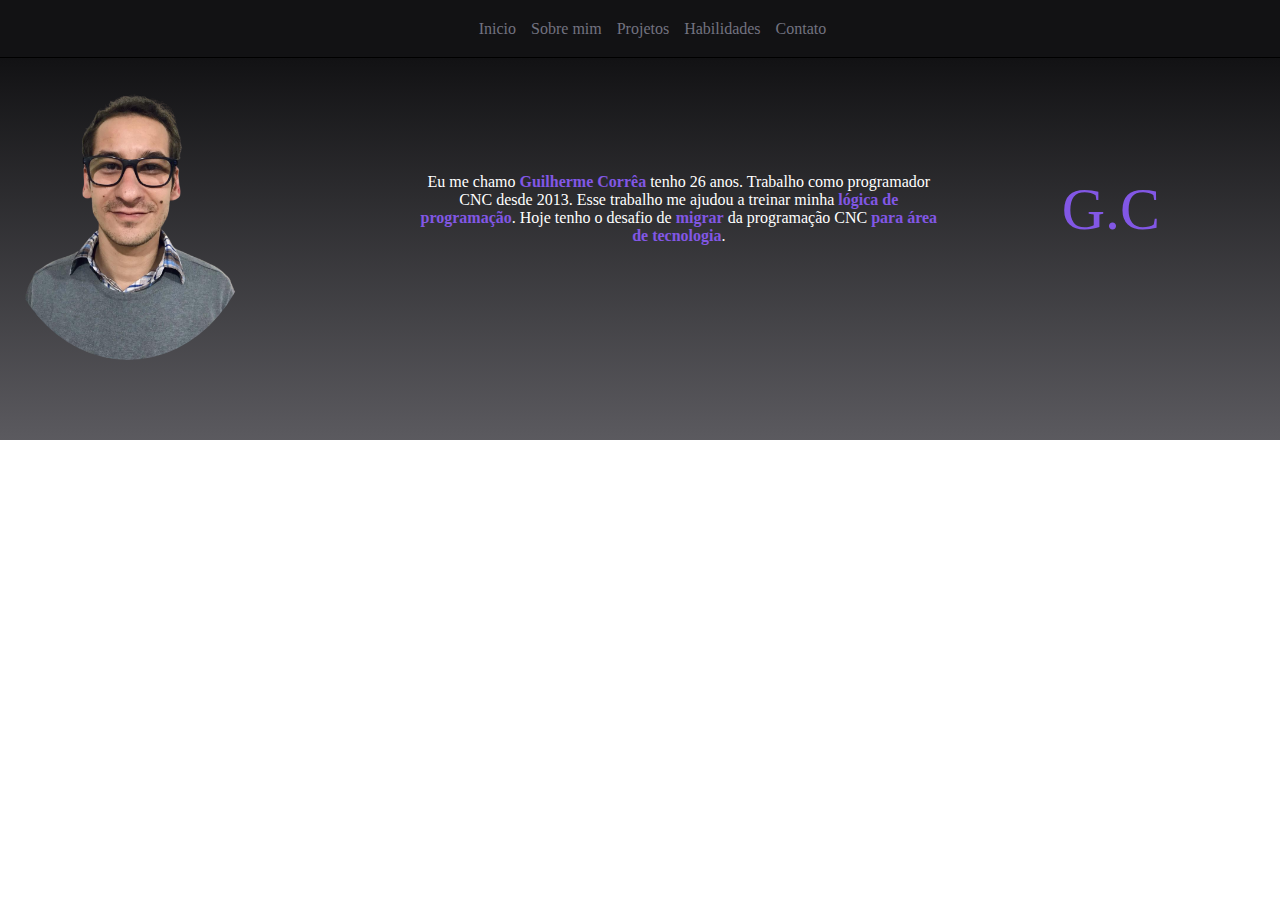
==== index.html @ 2785955e "criação nav e img perfil" ====
<!DOCTYPE html>
<html lang="pt-br">
<head>
    <meta charset="UTF-8">
    <meta http-equiv="X-UA-Compatible" content="IE=edge">
    <meta name="viewport" content="width=device-width, initial-scale=1.0">
    <title>Portifólio G.C</title>
    <link rel="stylesheet" href="./assets/css/style.css">
</head>
<body>
    <header class="header">
        <div class="cont-nav">
            <nav class="nav">
                <ul class="nav-list">
                    <li class="li">Inicio</li>
                    <li class="li">Sobre mim</li>
                    <li class="li">Projetos</li>
                    <li class="li">Habilidades</li>
                    <li class="li">Contato</li>
                </ul>
            </nav>                
        </div>
    </header>
    <section class="section1">
        <img class="img-perfil"src="./assets/img/perfil.png.png" alt="foto-perfil-gui">
        <p class="frase">
            Eu me chamo  <strong>Guilherme Corrêa</strong> tenho 26 anos. Trabalho como programador CNC desde 2013.
            Esse trabalho me ajudou a treinar minha <strong>lógica de programação</strong>. 
            Hoje tenho o desafio de <strong>migrar</strong> da programação CNC <strong>para área de tecnologia</strong>.
        </p>
        <p class="g-c">G.C</p>
    </section>
</body>
</html>
---- assets/css/style.css ----
*{
    margin: 0;
    box-sizing: border-box;
}
.header{
    background-color: #121214;
    box-shadow: inset 0 -1px 0;
}
.nav{
    display: flex;
    padding: 20px;
    justify-content: center;
}
.nav-list{
    display: flex;
    list-style: none;
    justify-content: center;
}
.li{
    margin-right: 15px;
    color: #737380;
}
.section1{
    display: flex;
    align-items: center;
    justify-content: center;
    padding-bottom: 5em;
    background-image: linear-gradient(#121214, #5b5a5f);
}
.g-c{
    color: #8257e5;
    font-size: 60px;
    margin-left: 2em;
    margin-right: 2em;
}
.frase{
    color: white;
    text-align: center;
}
.section1 p strong{
    color: #8257e5;
}
.img-perfil{
    width: 20%;
    height: 20%;
    border-radius: 50%;
    margin-right: 10em;
}
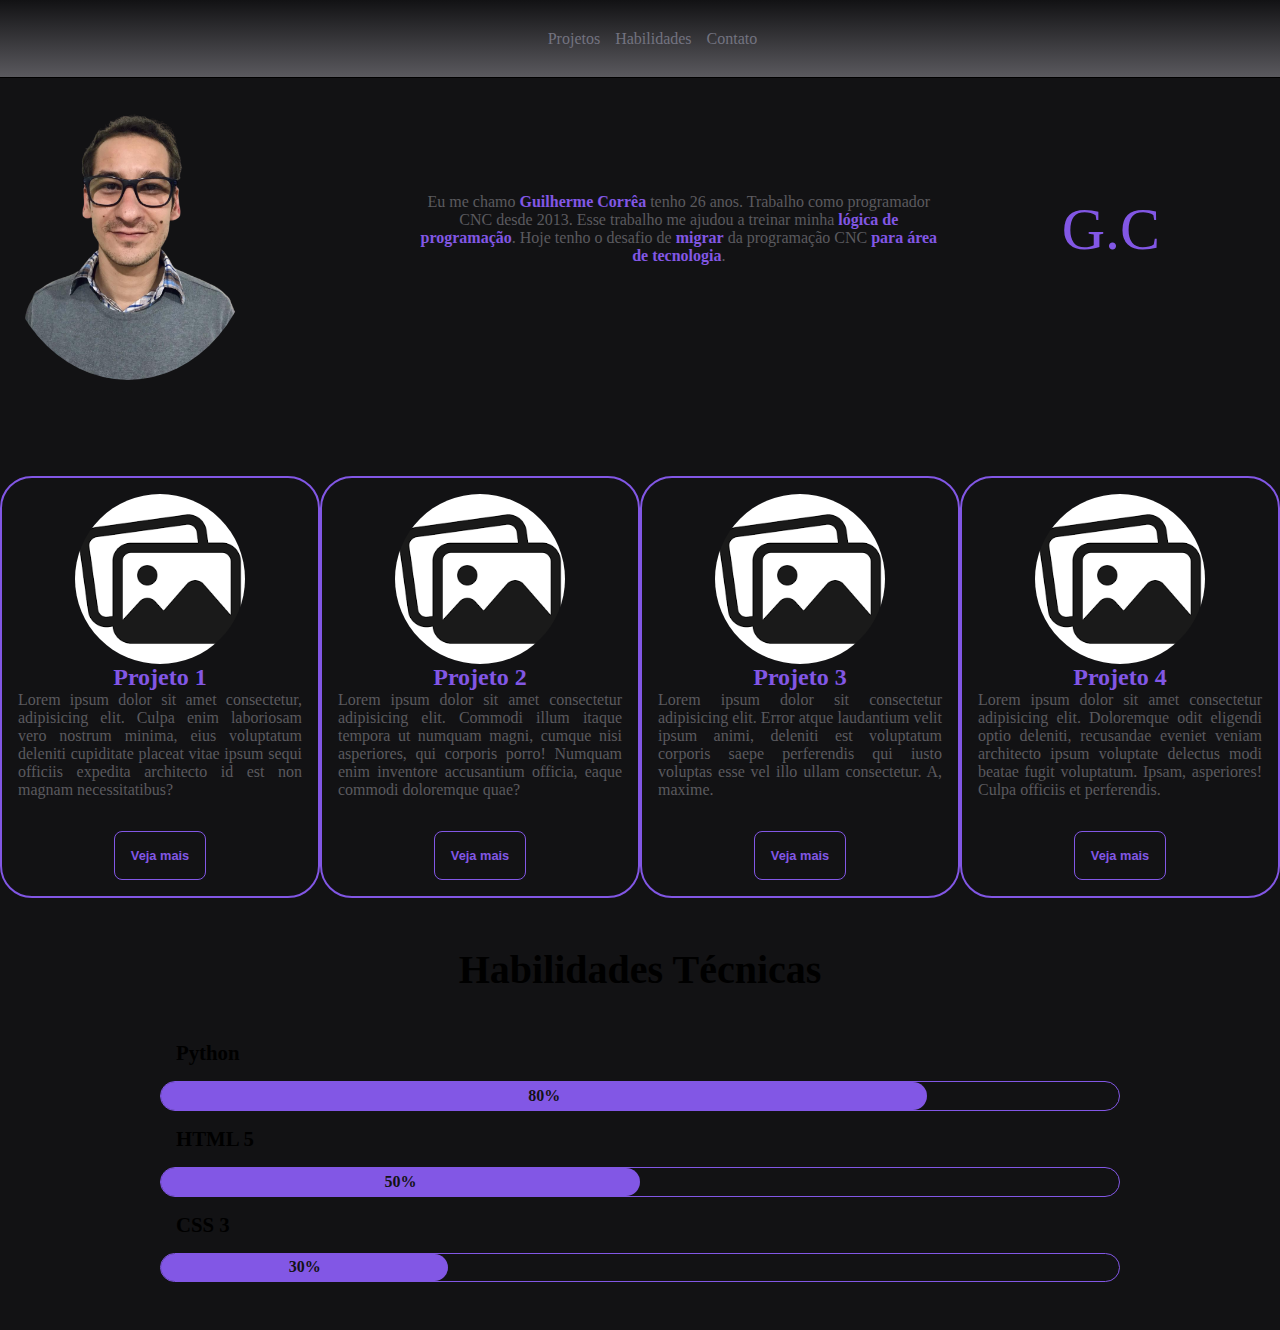
==== commit 5d91e931: "finalização projetos" ====
--- a/index.html
+++ b/index.html
@@ -12,8 +12,6 @@
         <div class="cont-nav">
             <nav class="nav">
                 <ul class="nav-list">
-                    <li class="li">Inicio</li>
-                    <li class="li">Sobre mim</li>
                     <li class="li">Projetos</li>
                     <li class="li">Habilidades</li>
                     <li class="li">Contato</li>
@@ -21,7 +19,7 @@
             </nav>                
         </div>
     </header>
-    <section class="section1">
+    <section id="section1">
         <img class="img-perfil"src="./assets/img/perfil.png.png" alt="foto-perfil-gui">
         <p class="frase">
             Eu me chamo  <strong>Guilherme Corrêa</strong> tenho 26 anos. Trabalho como programador CNC desde 2013.
@@ -30,5 +28,55 @@
         </p>
         <p class="g-c">G.C</p>
     </section>
+    <section id="projetos">
+        <div>
+           <img src="./assets/img/piclorem.png" alt="">
+           <h2>Projeto 1</h2>
+           <p>Lorem ipsum dolor sit amet consectetur, adipisicing elit. Culpa enim laboriosam vero nostrum minima, eius voluptatum deleniti cupiditate placeat vitae ipsum sequi officiis expedita architecto id est non magnam necessitatibus?</p>
+           <button>Veja mais</button>
+        </div>
+  
+        <div>
+           <img src="./assets/img/piclorem.png" alt="">
+           <h2>Projeto 2</h2>
+           <p>Lorem ipsum dolor sit amet consectetur adipisicing elit. Commodi illum itaque tempora ut numquam magni, cumque nisi asperiores, qui corporis porro! Numquam enim inventore accusantium officia, eaque commodi doloremque quae?</p>
+           <button>Veja mais</button>
+        </div>
+  
+        <div>
+           <img src="./assets/img/piclorem.png" alt="">
+           <h2>Projeto 3</h2>
+           <p>Lorem ipsum dolor sit consectetur adipisicing elit. Error atque laudantium velit ipsum animi, deleniti est voluptatum corporis saepe perferendis qui iusto voluptas esse vel illo ullam consectetur. A, maxime.</p>
+           <button>Veja mais</button>
+        </div>
+  
+        <div>
+            <a href="#section1"></a>
+           <img src="./assets/img/piclorem.png" alt="">
+           <h2>Projeto 4</h2>
+           <p>Lorem ipsum dolor sit amet consectetur adipisicing elit. Doloremque odit eligendi optio deleniti, recusandae eveniet veniam architecto ipsum voluptate delectus modi beatae fugit voluptatum. Ipsam, asperiores! Culpa officiis et perferendis.</p>
+           <button>Veja mais</button>
+        </div>
+  
+     </section>
+     <section id="habilidades">
+        <h2>Habilidades Técnicas</h2>
+  
+        <p>Python</p>
+        <div>
+           <span id="python">80%</span>
+        </div>
+  
+        <p>HTML 5</p>
+        <div>
+           <span id="html">50%</span>
+        </div>
+  
+        <p>CSS 3</p>
+        <div>
+           <span id="css">30%</span>
+        </div>
+  
+     </section>
 </body>
 </html>--- a/assets/css/style.css
+++ b/assets/css/style.css
@@ -3,12 +3,12 @@
     box-sizing: border-box;
 }
 .header{
-    background-color: #121214;
+    background-image: linear-gradient(#121214, #5b5a5f);
     box-shadow: inset 0 -1px 0;
 }
 .nav{
     display: flex;
-    padding: 20px;
+    padding: 30px;
     justify-content: center;
 }
 .nav-list{
@@ -19,13 +19,14 @@
 .li{
     margin-right: 15px;
     color: #737380;
+    align-items: center;
 }
-.section1{
+section#section1{
     display: flex;
     align-items: center;
     justify-content: center;
     padding-bottom: 5em;
-    background-image: linear-gradient(#121214, #5b5a5f);
+    background-color: #121214;
 }
 .g-c{
     color: #8257e5;
@@ -34,10 +35,10 @@
     margin-right: 2em;
 }
 .frase{
-    color: white;
+    color: #5b5a5f;
     text-align: center;
 }
-.section1 p strong{
+section#section1 p strong{
     color: #8257e5;
 }
 .img-perfil{
@@ -45,4 +46,111 @@
     height: 20%;
     border-radius: 50%;
     margin-right: 10em;
-}+}
+section#projetos{
+    display: flex;
+    justify-content: space-around;
+    flex-wrap: wrap;
+    background-color: #121214; 
+}
+section#projetos img{
+    display: block;
+    margin: auto;
+    width: 60%;
+    background-color: black;
+    border-radius: 50%;
+}
+section#projetos div{
+    margin-top: 1rem;
+    width: 20rem;
+    display: flex;
+    flex-direction: column;
+    flex-wrap: wrap;
+    justify-content: center;
+    text-align: center;
+    border-radius: 2rem;
+    border: solid 2px #8257e5;
+    padding: 1rem;
+    /* box-shadow: inset 0 -1px 0; */
+}
+section#projetos div h2{
+    text-align: center;
+    color: #8257e5;
+}
+section#projetos div p{
+    text-align: justify;
+    color: #5b5a5f;
+}
+ section#projetos div button{
+    border: 1px solid #8257e5;
+    background-color: #121214;
+    color: #8257e5;
+    padding: 1rem;
+    font-size: 1vw;
+    font-weight: 600;
+    border-radius: .5rem;
+    display: block;
+    margin: auto;
+    margin-top: 2rem;
+    cursor: pointer;
+    transition: .6s ease-out;
+ }
+ 
+ section#projetos div button:hover{
+    background-color: #8257e5;
+    color: black;
+    transform: scale(1.2);
+ }
+ section#habilidades{
+    padding: 3rem 10rem 3rem 10rem;
+    background-color: #121214; 
+ }
+ 
+ section#habilidades h2{
+    text-align: center;
+    font-size: 2.5rem;
+    margin-bottom: 2rem;
+ }
+ 
+ section#habilidades p{
+    padding: 1rem;
+    font-size: 1.3rem;
+    font-weight: 600;
+ }
+ 
+ section#habilidades div{
+    display: flex;
+    border: 1px solid #8257e5;
+    border-radius: 1rem;
+ }
+ 
+ section#habilidades div span#python{
+    background-color: #8257e5;
+    font-weight: 600;
+    color: #121214;
+    text-align: center;
+    padding: .3rem;
+    border-radius: 1rem;
+    width: 80%;
+ }
+ 
+ section#habilidades div span#html{
+    background-color: #8257e5;
+    font-weight: 600;
+    color: #121214;
+    text-align: center;
+    padding: .3rem;
+    border-radius: 1rem;
+    width: 50%;
+ }
+ 
+ section#habilidades div span#css{
+    background-color: #8257e5;
+    font-weight: 600;
+    color: #121214;
+    text-align: center;
+    padding: .3rem;
+    border-radius: 1rem;
+    width: 30%;
+ }
+ 